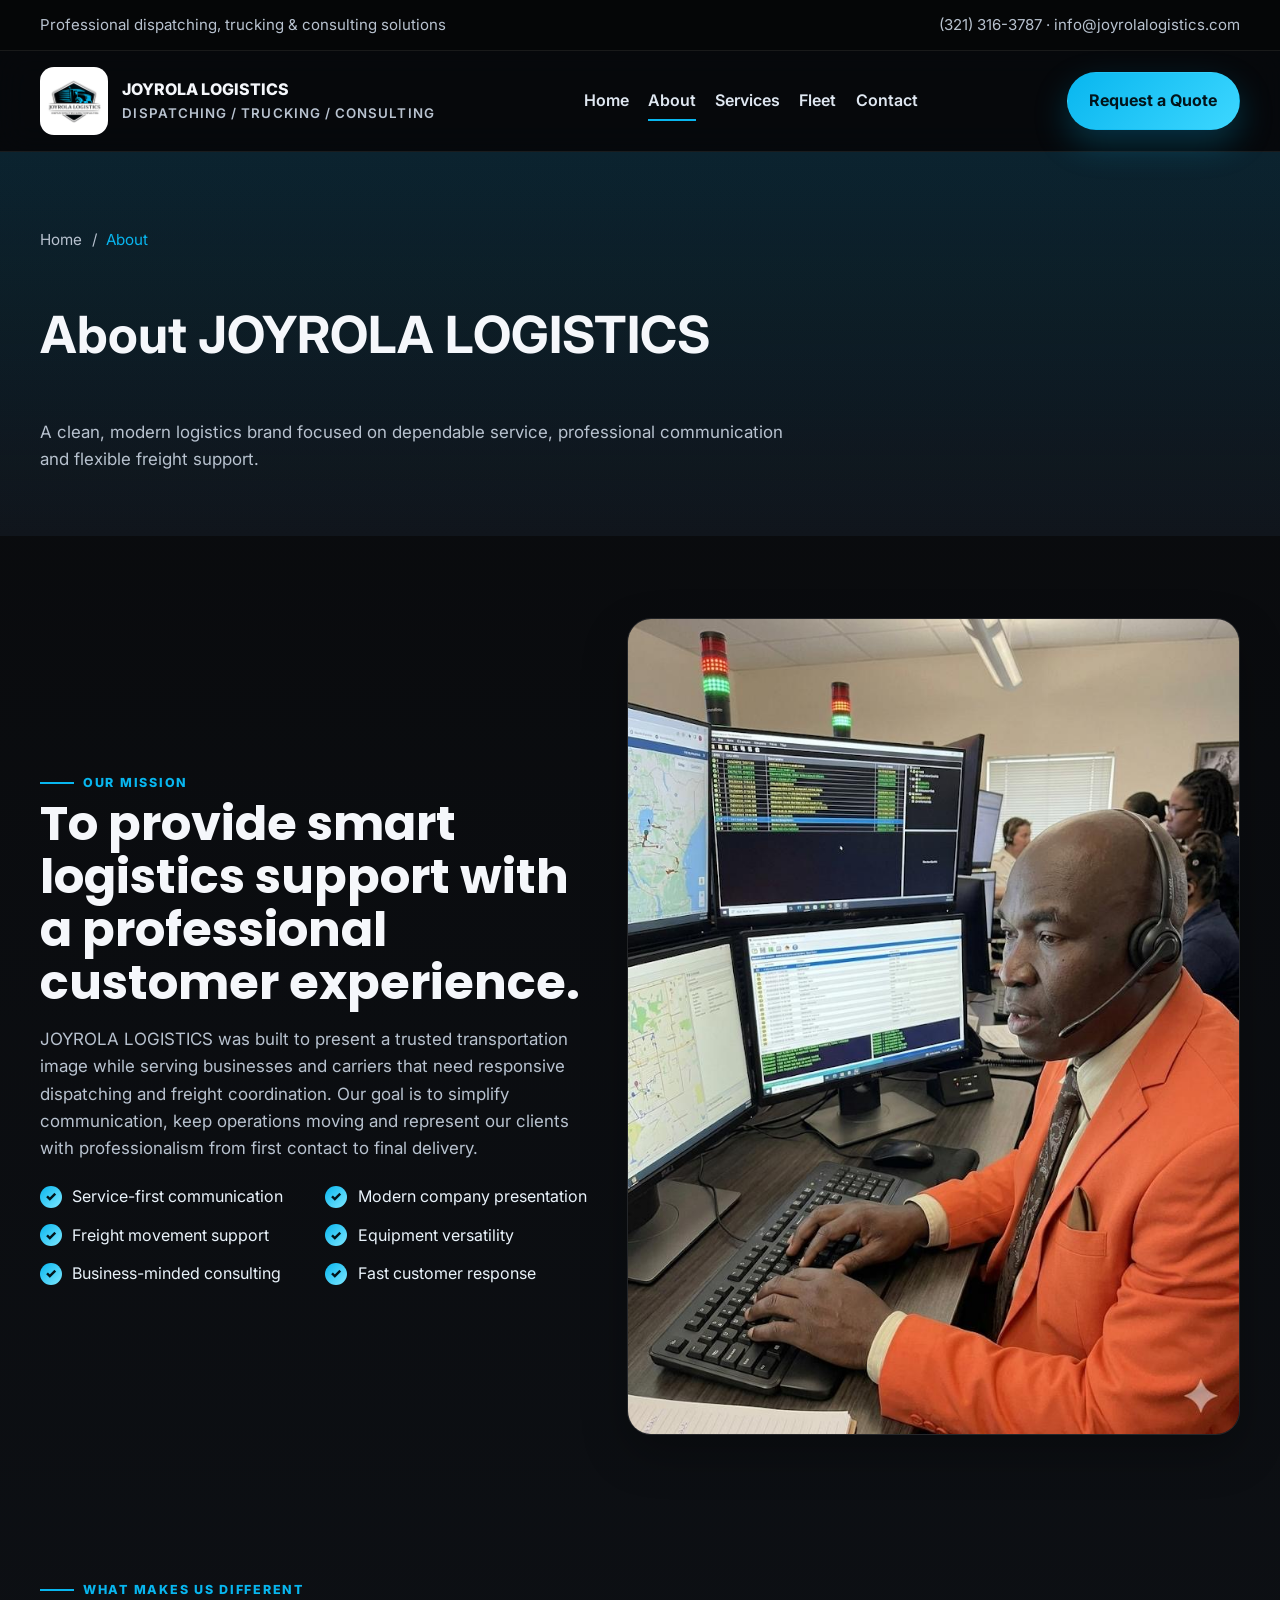
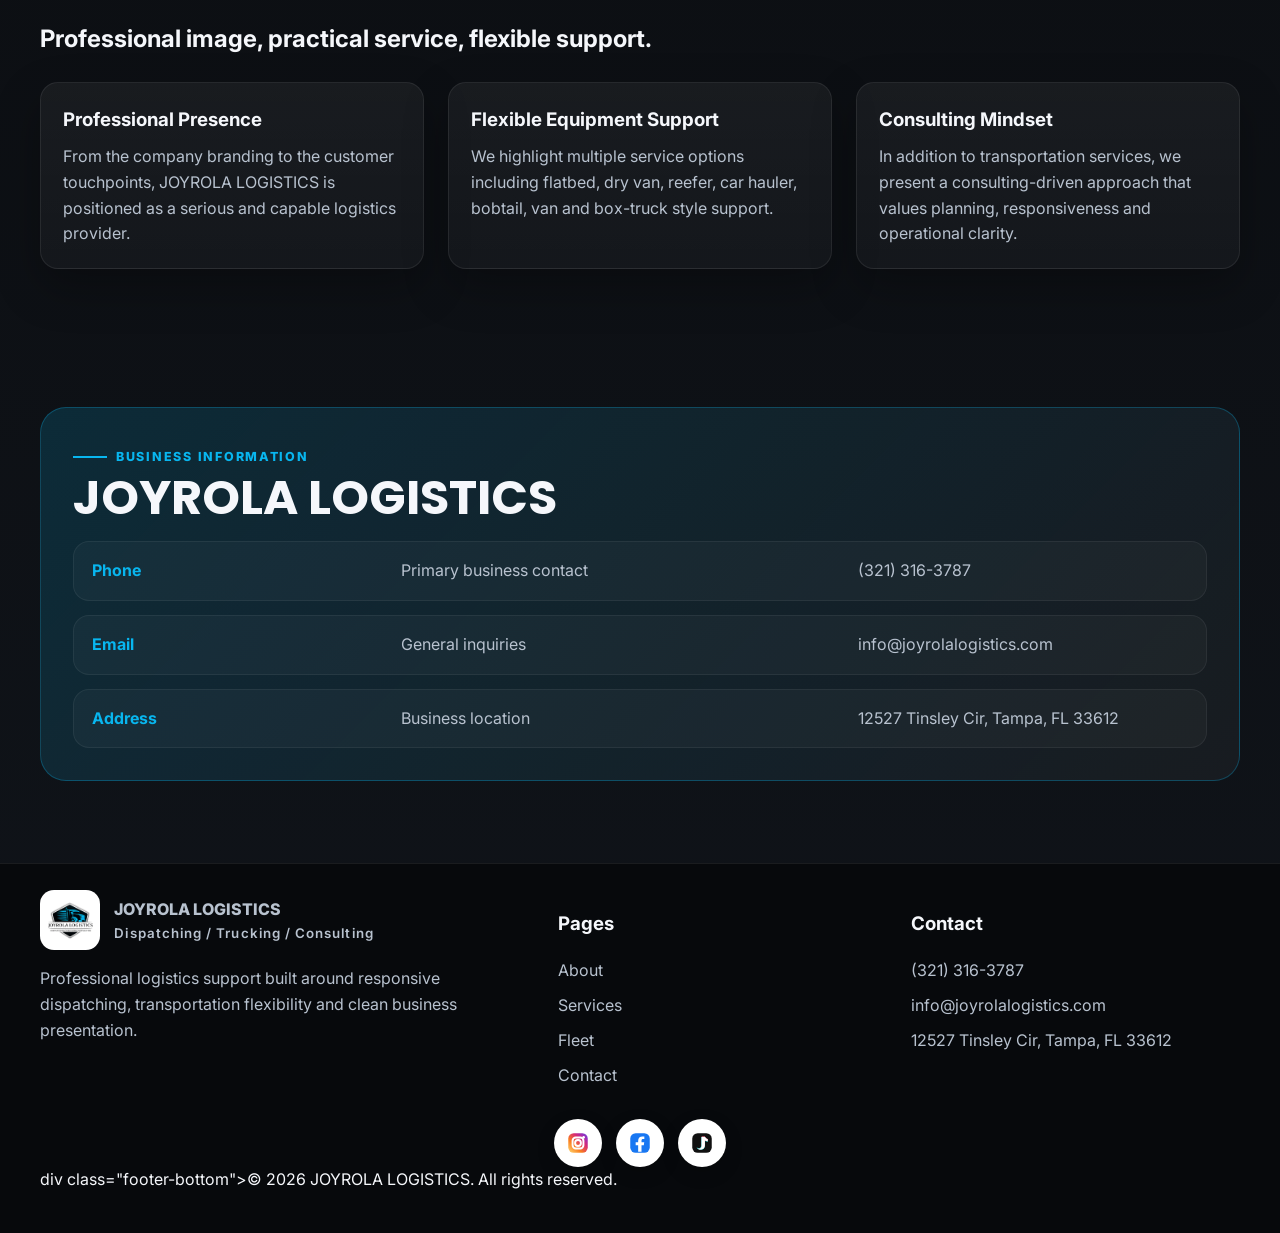
==== about.html @ 2c98696d "Update about.html" ====
<!DOCTYPE html>
<html lang="en">
<head>
  <meta charset="UTF-8" />
  <meta name="viewport" content="width=device-width, initial-scale=1.0" />
  <title>About | JOYROLA LOGISTICS</title>
  <meta name="description" content="Learn more about JOYROLA LOGISTICS and our professional dispatching, trucking and consulting approach." />
  <link rel="preconnect" href="https://fonts.googleapis.com">
  <link rel="preconnect" href="https://fonts.gstatic.com" crossorigin>
  <link href="https://fonts.googleapis.com/css2?family=Inter:wght@400;500;600;700;800&family=Poppins:wght@600;700;800&display=swap" rel="stylesheet">
  <link rel="stylesheet" href="assets/css/styles.css" />
</head>
<body>
  <div class="topbar"><div class="container topbar-inner"><div>Professional dispatching, trucking & consulting solutions</div><div><a href="tel:3213163787">(321) 316-3787</a> · <a href="mailto:info@joyrolalogistics.com">info@joyrolalogistics.com</a></div></div></div>
  <header class="header"><div class="container navbar"><a class="brand" href="index.html"><img src="assets/images/logo.jpg" alt="JOYROLA LOGISTICS logo" /><div class="brand-text">JOYROLA LOGISTICS<small>DISPATCHING / TRUCKING / CONSULTING</small></div></a><nav class="nav-links"><a href="index.html">Home</a><a href="about.html" class="active">About</a><a href="services.html">Services</a><a href="fleet.html">Fleet</a><a href="contact.html">Contact</a></nav><a class="btn btn-primary nav-cta" href="contact.html">Request a Quote</a></div></header>

  <main>
    <section class="page-hero">
      <div class="container">
        <div class="breadcrumbs"><span>Home</span><span>/</span><span>About</span></div>
        <h1>About JOYROLA LOGISTICS</h1>
        <p class="lead">A clean, modern logistics brand focused on dependable service, professional communication and flexible freight support.</p>
      </div>
    </section>

    <section class="section">
      <div class="container split">
        <div>
          <span class="eyebrow">Our Mission</span>
          <h2>To provide smart logistics support with a professional customer experience.</h2>
          <p class="lead">JOYROLA LOGISTICS was built to present a trusted transportation image while serving businesses and carriers that need responsive dispatching and freight coordination. Our goal is to simplify communication, keep operations moving and represent our clients with professionalism from first contact to final delivery.</p>
          <div class="checklist">
            <div class="check">Service-first communication</div>
            <div class="check">Modern company presentation</div>
            <div class="check">Freight movement support</div>
            <div class="check">Equipment versatility</div>
            <div class="check">Business-minded consulting</div>
            <div class="check">Fast customer response</div>
          </div>
        </div>
        <div class="media-stack">
          <img class="main" src="assets/images/office-team.JPG" alt="JOYROLA LOGISTICS office operations" />
         
        </div>
      </div>
    </section>

    <section class="section-tight">
      <div class="container">
        <span class="eyebrow">What Makes Us Different</span>
        <h2>Professional image, practical service, flexible support.</h2>
        <div class="grid-3" style="margin-top:1.5rem;">
          <article class="card"><div class="card-body"><h3>Professional Presence</h3><p>From the company branding to the customer touchpoints, JOYROLA LOGISTICS is positioned as a serious and capable logistics provider.</p></div></article>
          <article class="card"><div class="card-body"><h3>Flexible Equipment Support</h3><p>We highlight multiple service options including flatbed, dry van, reefer, car hauler, bobtail, van and box-truck style support.</p></div></article>
          <article class="card"><div class="card-body"><h3>Consulting Mindset</h3><p>In addition to transportation services, we present a consulting-driven approach that values planning, responsiveness and operational clarity.</p></div></article>
        </div>
      </div>
    </section>

    <section class="section">
      <div class="container">
        <div class="cta-box">
          <span class="eyebrow">Business Information</span>
          <h2>JOYROLA LOGISTICS</h2>
          <div class="table-like">
            <div class="table-row"><strong>Phone</strong><span>Primary business contact</span><span><a href="tel:3213163787">(321) 316-3787</a></span></div>
            <div class="table-row"><strong>Email</strong><span>General inquiries</span><span><a href="mailto:info@joyrolalogistics.com">info@joyrolalogistics.com</a></span></div>
            <div class="table-row"><strong>Address</strong><span>Business location</span><span>12527 Tinsley Cir, Tampa, FL 33612</span></div>
          </div>
        </div>

      </div>
    </section>
  </main>
  
  <footer class="footer"><div class="container"><div class="footer-grid"><div><a class="brand" href="index.html"><img src="assets/images/logo.jpg" alt="JOYROLA LOGISTICS logo" /><div class="brand-text">JOYROLA LOGISTICS<small>Dispatching / Trucking / Consulting</small></div></a><p>Professional logistics support built around responsive dispatching, transportation flexibility and clean business presentation.</p></div><div><h3>Pages</h3><ul><li><a href="about.html">About</a></li><li><a href="services.html">Services</a></li><li><a href="fleet.html">Fleet</a></li><li><a href="contact.html">Contact</a></li></ul></div><div><h3>Contact</h3><ul><li><a href="tel:3213163787">(321) 316-3787</a></li><li><a href="mailto:info@joyrolalogistics.com">info@joyrolalogistics.com</a></li><li>12527 Tinsley Cir, Tampa, FL 33612</li></ul></div></div> <div class="footer-social-center">
    <a href="https://www.instagram.com/joyrolalogistics" target="_blank" rel="noopener noreferrer" class="social-icon instagram" aria-label="Instagram">
      <svg viewBox="0 0 24 24" aria-hidden="true">
        <defs>
          <linearGradient id="igGradient" x1="0%" y1="100%" x2="100%" y2="0%">
            <stop offset="0%" stop-color="#feda75"></stop>
            <stop offset="35%" stop-color="#fa7e1e"></stop>
            <stop offset="65%" stop-color="#d62976"></stop>
            <stop offset="85%" stop-color="#962fbf"></stop>
            <stop offset="100%" stop-color="#4f5bd5"></stop>
          </linearGradient>
        </defs>
        <rect x="3" y="3" width="18" height="18" rx="5" fill="url(#igGradient)"></rect>
        <rect x="7" y="7" width="10" height="10" rx="3" fill="none" stroke="#ffffff" stroke-width="1.8"></rect>
        <circle cx="12" cy="12" r="2.7" fill="none" stroke="#ffffff" stroke-width="1.8"></circle>
        <circle cx="17.2" cy="6.8" r="1.2" fill="#ffffff"></circle>
      </svg>
    </a>

    <a href="https://www.facebook.com/joyrolalogistics" target="_blank" rel="noopener noreferrer" class="social-icon facebook" aria-label="Facebook">
      <svg viewBox="0 0 24 24" aria-hidden="true">
        <rect x="3" y="3" width="18" height="18" rx="5" fill="#1877F2"></rect>
        <path d="M13.4 20v-6h2.1l.4-2.6h-2.5V9.8c0-.8.3-1.4 1.5-1.4H16V6.1c-.3 0-.9-.1-1.8-.1-2.4 0-3.9 1.4-3.9 4v1.4H8v2.6h2.3V20h3.1z" fill="#ffffff"></path>
      </svg>
    </a>

    <a href="https://www.tiktok.com/@joyrolalogistics" target="_blank" rel="noopener noreferrer" class="social-icon tiktok" aria-label="TikTok">
      <svg viewBox="0 0 24 24" aria-hidden="true">
        <rect x="3" y="3" width="18" height="18" rx="5" fill="#111111"></rect>
        <path d="M14.8 6.5c.5 1.1 1.4 1.9 2.6 2.2v2.2c-.9 0-1.8-.2-2.6-.7v4.2c0 2.4-1.7 4.1-4.1 4.1-1.8 0-3.2-1.1-3.8-2.7.4.6 1.1 1 2 1 1.4 0 2.4-1.1 2.4-2.5V6.5h3.5z" fill="#25F4EE"></path>
        <path d="M14.6 6c.5 1.1 1.4 1.9 2.6 2.2v2.2c-.9 0-1.8-.2-2.6-.7v4.2c0 2.4-1.7 4.1-4.1 4.1-1 0-1.9-.3-2.6-.9.6.2 1.2.3 1.5.3 1.4 0 2.4-1.1 2.4-2.5V6h2.8z" fill="#FE2C55"></path>
        <path d="M14.7 6.2c.5 1.1 1.4 1.9 2.6 2.2v2c-.9 0-1.8-.2-2.6-.7v4.3c0 2.3-1.8 4.1-4.1 4.1-1.2 0-2.2-.5-3-1.3.5.3 1 .4 1.6.4 1.4 0 2.4-1.1 2.4-2.5V6.2h3.1z" fill="#ffffff"></path>
      </svg>
    </a>
  </div>
div class="footer-bottom">© <span data-year></span> JOYROLA LOGISTICS. All rights reserved.</div></div></footer>
  <script src="assets/js/main.js"></script>
</body>
</html>
---- assets/css/styles.css ----
:root {
  --primary: #08b6ef;
  --primary-dark: #0589b4;
  --secondary: #0b0b0d;
  --surface: #111317;
  --surface-2: #171a1f;
  --text: #f5f7fb;
  --muted: #b8c2cf;
  --border: rgba(255,255,255,.12);
  --white: #ffffff;
  --shadow: 0 18px 45px rgba(0,0,0,.28);
  --radius: 18px;
  --max: 1200px;
}

* { box-sizing: border-box; }
html { scroll-behavior: smooth; }
body {
  margin: 0;
  font-family: Inter, Arial, Helvetica, sans-serif;
  color: var(--text);
  background: linear-gradient(180deg, #08090b 0%, #10141a 100%);
  line-height: 1.6;
}
img { max-width: 100%; display: block; }
a { color: inherit; text-decoration: none; }
.container { width: min(var(--max), calc(100% - 2rem)); margin: 0 auto; }
.section { padding: 82px 0; }
.section-tight { padding: 56px 0; }
.eyebrow {
  display: inline-flex;
  align-items: center;
  gap: .55rem;
  color: var(--primary);
  text-transform: uppercase;
  letter-spacing: .14em;
  font-weight: 800;
  font-size: .78rem;
}
.eyebrow::before {
  content: "";
  width: 34px;
  height: 2px;
  background: var(--primary);
}
.section h1, .section h2, .section h3, .hero h1 {
  font-family: "Poppins", Inter, Arial, sans-serif;
  line-height: 1.1;
  margin: .3rem 0 1rem;
}
.section h2 { font-size: clamp(2rem, 4vw, 3rem); }
.lead { color: var(--muted); font-size: 1.06rem; max-width: 760px; }
.btns { display: flex; flex-wrap: wrap; gap: 1rem; margin-top: 1.5rem; }
.btn {
  display: inline-flex;
  align-items: center;
  justify-content: center;
  gap: .55rem;
  padding: .95rem 1.35rem;
  border-radius: 999px;
  font-weight: 700;
  transition: .25s ease;
  border: 1px solid transparent;
}
.btn-primary {
  background: linear-gradient(135deg, var(--primary) 0%, #3dd7ff 100%);
  color: #02141b;
  box-shadow: 0 14px 34px rgba(8,182,239,.25);
}
.btn-primary:hover { transform: translateY(-2px); }
.btn-secondary {
  border-color: var(--border);
  background: rgba(255,255,255,.03);
}
.btn-secondary:hover { border-color: rgba(8,182,239,.45); }

.topbar {
  background: #050607;
  border-bottom: 1px solid rgba(255,255,255,.08);
  color: var(--muted);
}
.topbar-inner {
  display: flex;
  justify-content: space-between;
  gap: 1rem;
  padding: .8rem 0;
  flex-wrap: wrap;
  font-size: .94rem;
}
.topbar a:hover { color: var(--primary); }

.header {
  position: sticky;
  top: 0;
  z-index: 50;
  backdrop-filter: blur(16px);
  background: rgba(6,9,12,.75);
  border-bottom: 1px solid rgba(255,255,255,.08);
}
.navbar {
  display: flex;
  align-items: center;
  justify-content: space-between;
  gap: 1rem;
  padding: 1rem 0;
}
.brand {
  display: flex;
  align-items: center;
  gap: .9rem;
  font-weight: 800;
}
.brand img {
  width: 68px;
  height: 68px;
  object-fit: contain;
  border-radius: 14px;
  background: #fff;
  padding: 4px;
}
.brand-text small { display: block; color: var(--muted); font-weight: 600; letter-spacing: .08em; }
.nav-links {
  display: flex;
  gap: 1.2rem;
  align-items: center;
  flex-wrap: wrap;
}
.nav-links a {
  color: #dfe7f1;
  font-weight: 600;
  position: relative;
}
.nav-links a::after {
  content: "";
  position: absolute;
  left: 0;
  bottom: -8px;
  width: 0;
  height: 2px;
  background: var(--primary);
  transition: .25s ease;
}
.nav-links a:hover::after,
.nav-links a.active::after { width: 100%; }
.nav-cta { display: inline-flex; }

.hero {
  padding: 88px 0 72px;
  position: relative;
  overflow: hidden;
}
.hero::before {
  content: "";
  position: absolute;
  inset: 0;
  background:
    radial-gradient(circle at top right, rgba(8,182,239,.18), transparent 28%),
    radial-gradient(circle at bottom left, rgba(8,182,239,.12), transparent 24%);
  pointer-events: none;
}
.hero-grid {
  display: grid;
  grid-template-columns: 1.08fr .92fr;
  gap: 2rem;
  align-items: center;
}
.hero h1 { font-size: clamp(2.5rem, 5vw, 4.8rem); max-width: 10ch; }
.hero p { color: var(--muted); max-width: 650px; }
.hero-badges {
  display: grid;
  grid-template-columns: repeat(3, minmax(0, 1fr));
  gap: 1rem;
  margin-top: 1.8rem;
}
.stat {
  background: rgba(255,255,255,.04);
  border: 1px solid rgba(255,255,255,.08);
  border-radius: 18px;
  padding: 1rem;
}
.stat strong { display: block; font-size: 1.5rem; color: var(--primary); }
.stat span { color: var(--muted); font-size: .94rem; }
.hero-card {
  background: linear-gradient(180deg, rgba(255,255,255,.06) 0%, rgba(255,255,255,.02) 100%);
  border: 1px solid rgba(255,255,255,.12);
  border-radius: 24px;
  padding: 1rem;
  box-shadow: var(--shadow);
}
.hero-card img {
  border-radius: 20px;
  width: 100%;
  min-height: 520px;
  object-fit: cover;
}
.hero-overlay {
  margin-top: 1rem;
  display: grid;
  grid-template-columns: repeat(2, 1fr);
  gap: .8rem;
}
.pill {
  padding: .8rem 1rem;
  border: 1px solid rgba(255,255,255,.08);
  border-radius: 16px;
  background: rgba(0,0,0,.25);
  color: #ebf3fb;
  font-weight: 600;
}

.grid-2, .grid-3, .grid-4 {
  display: grid;
  gap: 1.5rem;
}
.grid-2 { grid-template-columns: repeat(2, minmax(0, 1fr)); }
.grid-3 { grid-template-columns: repeat(3, minmax(0, 1fr)); }
.grid-4 { grid-template-columns: repeat(4, minmax(0, 1fr)); }

.card {
  background: linear-gradient(180deg, rgba(255,255,255,.05), rgba(255,255,255,.03));
  border: 1px solid rgba(255,255,255,.08);
  border-radius: var(--radius);
  overflow: hidden;
  box-shadow: var(--shadow);
}
.card-body { padding: 1.35rem; }
.card h3 { margin: 0 0 .6rem; }
.card p { margin: 0; color: var(--muted); }

.service-card {
  position: relative;
  min-height: 100%;
}
.service-card .icon {
  width: 56px;
  height: 56px;
  border-radius: 16px;
  display: grid;
  place-items: center;
  background: rgba(8,182,239,.14);
  color: var(--primary);
  margin-bottom: 1rem;
  font-size: 1.4rem;
  font-weight: 800;
}
.service-card ul {
  padding-left: 1rem;
  margin: .8rem 0 0;
  color: var(--muted);
}
.service-card li { margin: .35rem 0; }

.image-card img {
  height: 260px;
  width: 100%;
  object-fit: cover;
}

.split {
  display: grid;
  grid-template-columns: .95fr 1.05fr;
  gap: 2rem;
  align-items: center;
}
.split-reverse {
  grid-template-columns: 1.05fr .95fr;
}
.media-stack {
  position: relative;
}
.media-stack .main {
  border-radius: 24px;
  border: 1px solid rgba(255,255,255,.1);
  box-shadow: var(--shadow);
}
.media-stack .floating {
  position: absolute;
  right: -18px;
  bottom: -18px;
  width: min(300px, 52%);
  border-radius: 18px;
  border: 6px solid #0b0f13;
  box-shadow: var(--shadow);
}
.checklist {
  display: grid;
  grid-template-columns: repeat(2, minmax(0,1fr));
  gap: .8rem 1rem;
  margin-top: 1.4rem;
}
.check {
  display: flex;
  align-items: start;
  gap: .65rem;
  color: #eaf3fb;
}
.check::before {
  content: "✓";
  color: #02141b;
  background: linear-gradient(135deg, var(--primary), #7de7ff);
  width: 22px;
  height: 22px;
  flex: 0 0 22px;
  display: grid;
  place-items: center;
  border-radius: 50%;
  font-weight: 900;
  font-size: .82rem;
  margin-top: .1rem;
}

.banner {
  position: relative;
  border-radius: 28px;
  overflow: hidden;
  min-height: 400px;
  display: grid;
  align-items: end;
}
.banner img {
  position: absolute;
  inset: 0;
  width: 100%;
  height: 100%;
  object-fit: cover;
}
.banner::after {
  content: "";
  position: absolute;
  inset: 0;
  background: linear-gradient(180deg, rgba(3,8,14,.15), rgba(3,8,14,.82));
}
.banner-content {
  position: relative;
  z-index: 1;
  padding: 2rem;
}

.contact-wrap {
  display: grid;
  grid-template-columns: .95fr 1.05fr;
  gap: 1.5rem;
}
.contact-card {
  padding: 1.5rem;
}
.contact-list {
  display: grid;
  gap: 1rem;
  margin-top: 1rem;
}
.contact-item {
  display: flex;
  gap: .9rem;
  align-items: start;
  padding: 1rem;
  background: rgba(255,255,255,.03);
  border: 1px solid rgba(255,255,255,.06);
  border-radius: 16px;
}
.contact-item strong { display: block; }
.contact-item span, .contact-item a { color: var(--muted); }

.form-grid {
  display: grid;
  gap: 1rem;
  grid-template-columns: repeat(2, minmax(0,1fr));
}
.form-grid .full { grid-column: 1 / -1; }
input, textarea {
  width: 100%;
  padding: 1rem 1.05rem;
  border-radius: 14px;
  border: 1px solid rgba(255,255,255,.08);
  background: rgba(255,255,255,.03);
  color: var(--text);
  font: inherit;
}
textarea { min-height: 150px; resize: vertical; }
input::placeholder, textarea::placeholder { color: #90a0b3; }

.cta-box {
  background: linear-gradient(135deg, rgba(8,182,239,.16), rgba(255,255,255,.04));
  border: 1px solid rgba(8,182,239,.28);
  border-radius: 26px;
  padding: 2rem;
}

.footer {
  border-top: 1px solid rgba(255,255,255,.08);
  padding: 26px 0 40px;
  background: #07090c;
}
.footer-grid {
  display: grid;
  grid-template-columns: 1.2fr .8fr .8fr;
  gap: 1.5rem;
  align-items: start;
}
.footer p, .footer li, .footer a { color: var(--muted); }
.footer ul { list-style: none; padding: 0; margin: 0; display: grid; gap: .6rem; }
.footer .brand img { width: 60px; height: 60px; }
.footer-bottom {
  border-top: 1px solid rgba(255,255,255,.08);
  margin-top: 1.4rem;
  padding-top: 1.2rem;
  color: #95a4b7;
  font-size: .93rem;
}

.page-hero {
  padding: 76px 0 46px;
  background:
    linear-gradient(180deg, rgba(8,182,239,.12), rgba(8,182,239,0)),
    linear-gradient(180deg, #0b0f14, #10151c);
}
.page-hero h1 { font-size: clamp(2.1rem, 4vw, 3.8rem); }
.breadcrumbs {
  display: flex;
  gap: .6rem;
  flex-wrap: wrap;
  color: var(--muted);
  font-size: .95rem;
}
.breadcrumbs span:last-child { color: var(--primary); }

.table-like {
  display: grid;
  gap: .9rem;
}
.table-row {
  display: grid;
  grid-template-columns: .8fr 1.2fr .9fr;
  gap: 1rem;
  background: rgba(255,255,255,.03);
  border: 1px solid rgba(255,255,255,.06);
  padding: 1rem 1.1rem;
  border-radius: 16px;
}
.table-row strong { color: var(--primary); }
.table-row span { color: var(--muted); }

@media (max-width: 980px) {
  .hero-grid, .split, .split-reverse, .contact-wrap, .footer-grid { grid-template-columns: 1fr; }
  .grid-4 { grid-template-columns: repeat(2, minmax(0,1fr)); }
  .grid-3 { grid-template-columns: repeat(2, minmax(0,1fr)); }
  .hero-card img { min-height: 380px; }
  .media-stack .floating { position: static; width: 100%; margin-top: 1rem; border-width: 0; }
}

@media (max-width: 680px) {
  .nav-links { display: none; }
  .hero-badges, .grid-2, .grid-3, .grid-4, .checklist, .form-grid, .table-row { grid-template-columns: 1fr; }
  .navbar { padding: .85rem 0; }
  .brand img { width: 58px; height: 58px; }
  .hero { padding-top: 66px; }
  .section { padding: 64px 0; }
}
  .map-section {
  padding: 60px 0;
}

.map-section iframe {
  width: 100%;
  border-radius: 12px;
  box-shadow: 0 10px 30px rgba(0,0,0,0.15);
}

 .footer-social-center {
  display: flex;
  justify-content: center;
  align-items: center;
  gap: 14px;
  margin-top: 30px;
}

.social-icon {
  display: inline-flex;
  align-items: center;
  justify-content: center;
  width: 48px;
  height: 48px;
  text-decoration: none;
  border-radius: 50%;
  background: #ffffff;
  box-shadow: 0 6px 18px rgba(0, 0, 0, 0.18);
  transition: transform 0.3s ease, box-shadow 0.3s ease;
}

.social-icon:hover {
  transform: translateY(-3px);
  box-shadow: 0 10px 24px rgba(0, 0, 0, 0.24);
}

.social-icon svg {
  width: 26px;
  height: 26px;
  display: block;
}
 .footer-social-center {
  display: flex;
  justify-content: center;
  align-items: center;
  gap: 14px;
  margin-top: 30px;
}

.social-icon {
  display: inline-flex;
  align-items: center;
  justify-content: center;
  width: 48px;
  height: 48px;
  text-decoration: none;
  border-radius: 50%;
  background: #ffffff;
  box-shadow: 0 6px 18px rgba(0, 0, 0, 0.18);
  transition: transform 0.3s ease, box-shadow 0.3s ease;
}

.social-icon:hover {
  transform: translateY(-3px);
  box-shadow: 0 10px 24px rgba(0, 0, 0, 0.24);
}

.social-icon svg {
  width: 26px;
  height: 26px;
  display: block;
}
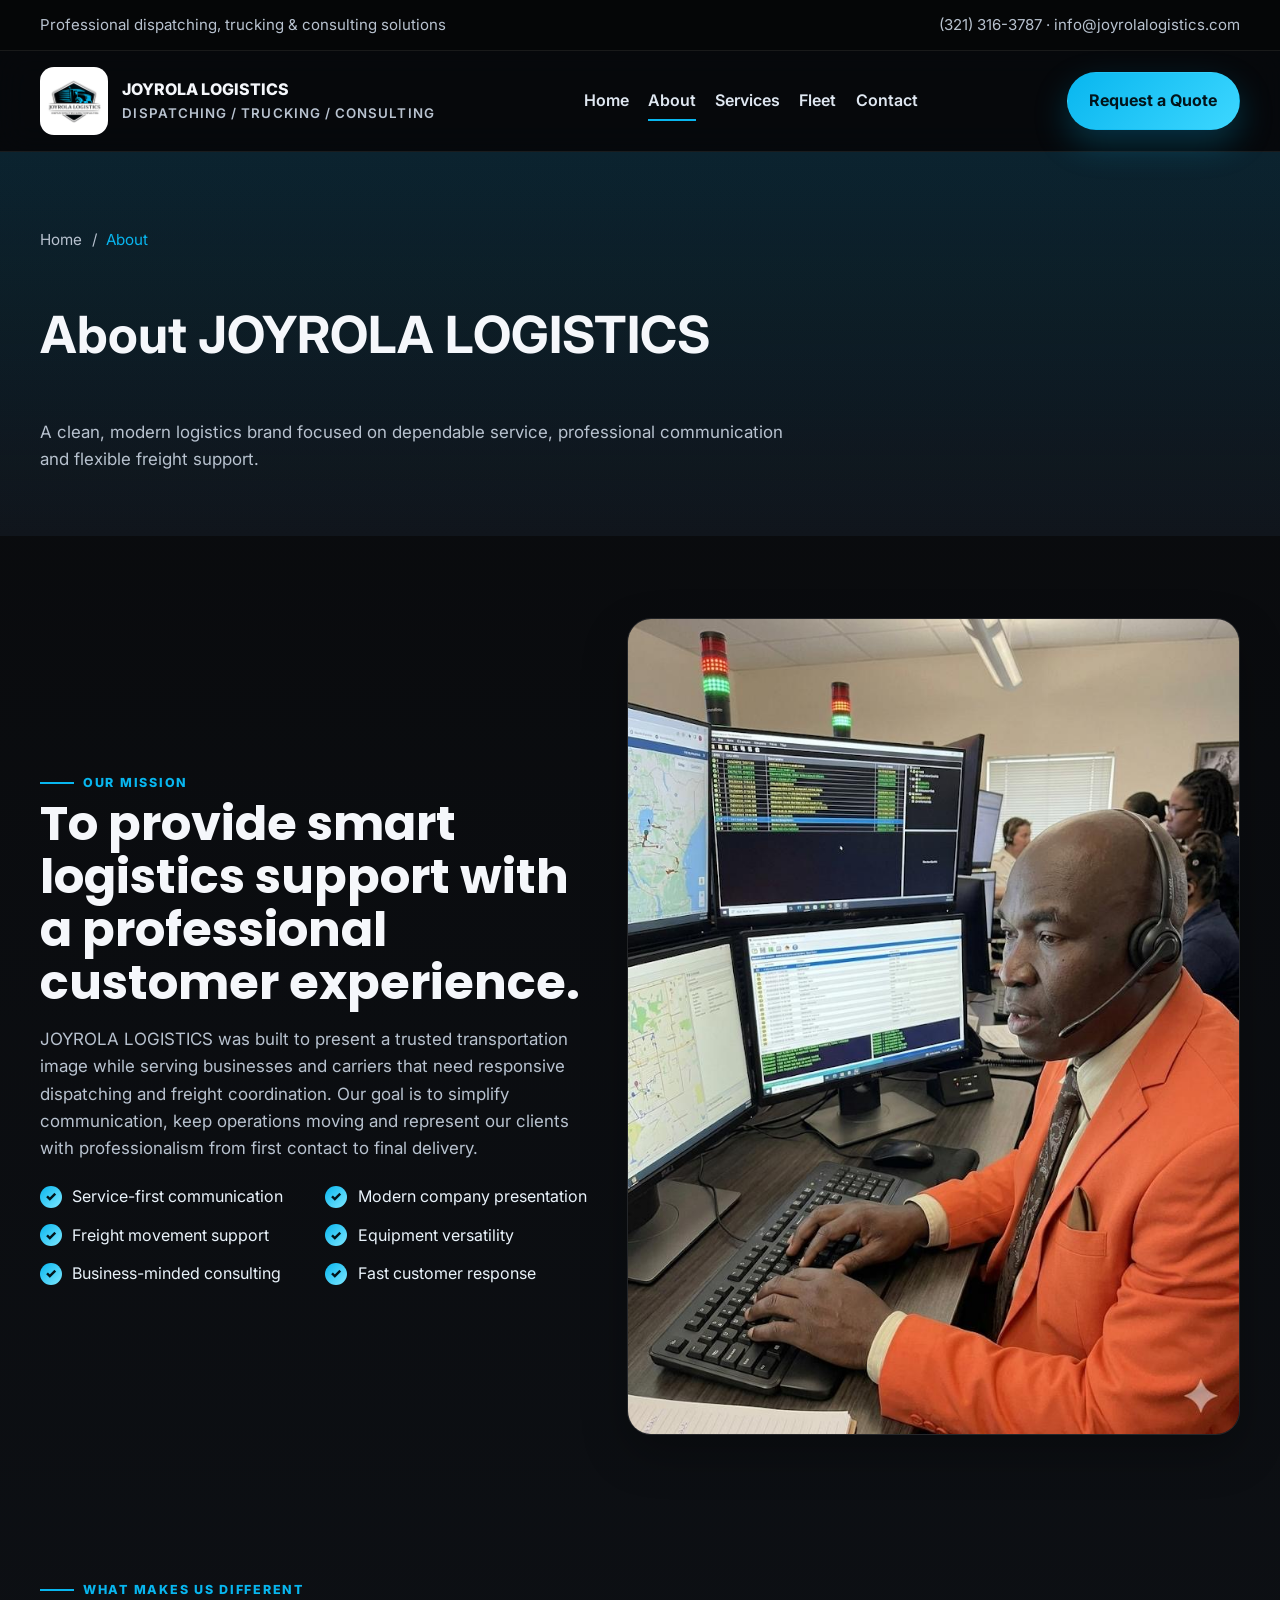
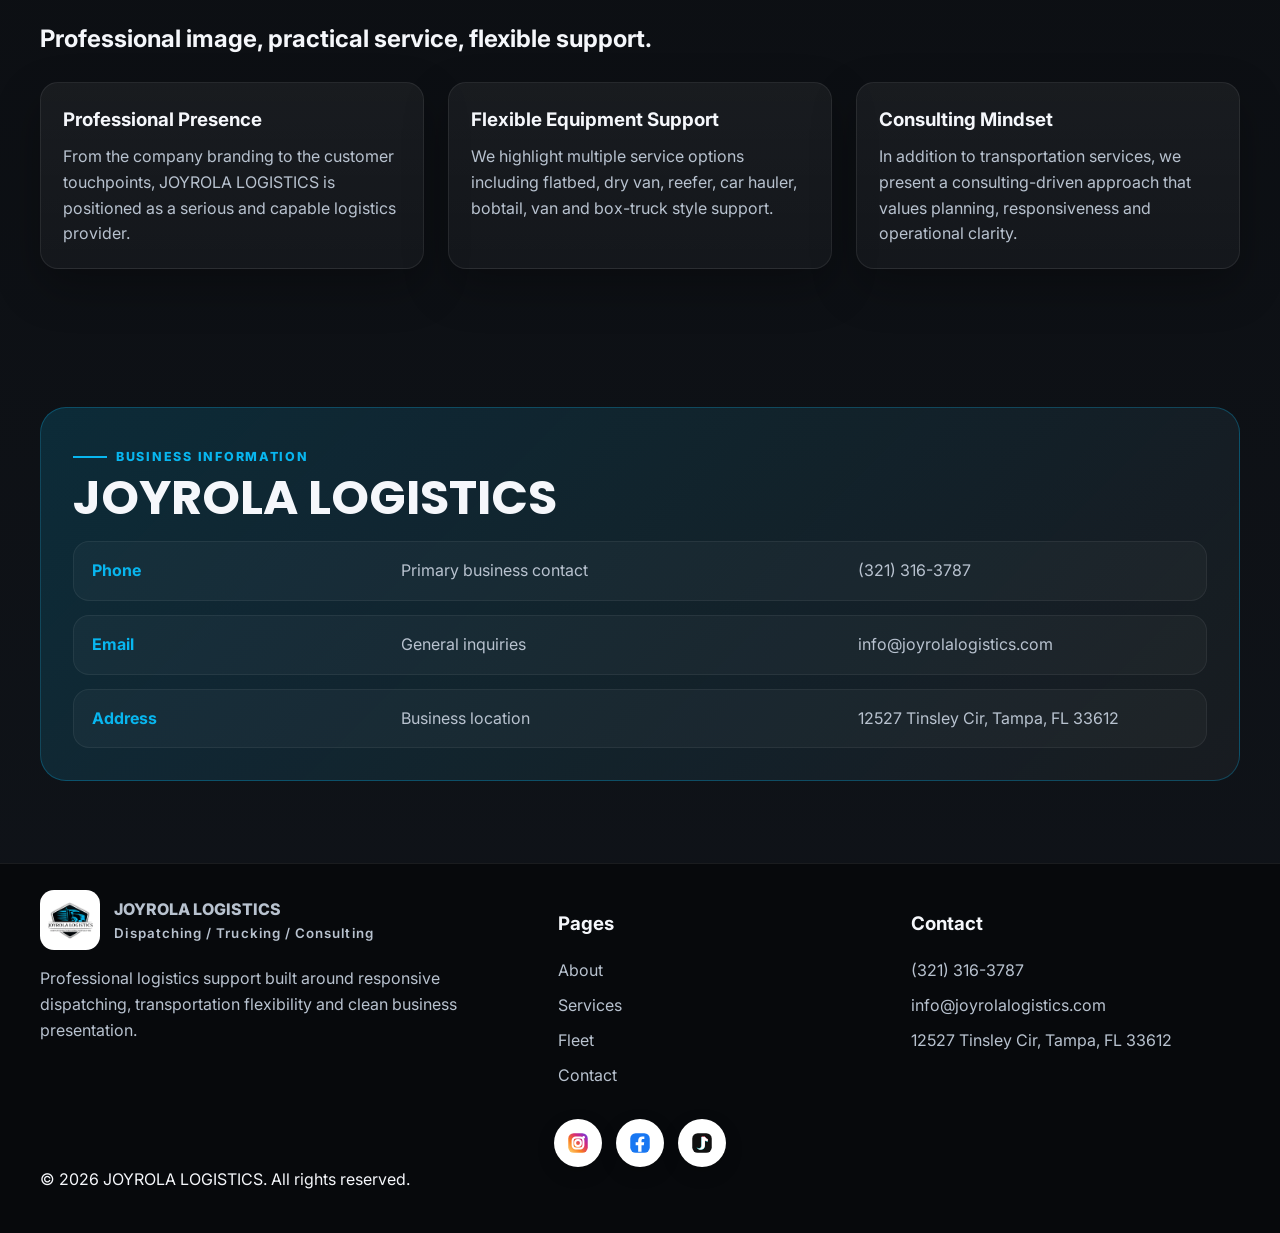
==== commit e28d2a52: "Update about.html" ====
--- a/about.html
+++ b/about.html
@@ -108,7 +108,7 @@
       </svg>
     </a>
   </div>
-div class="footer-bottom">© <span data-year></span> JOYROLA LOGISTICS. All rights reserved.</div></div></footer>
+© <span data-year></span> JOYROLA LOGISTICS. All rights reserved.</div></div></footer>
   <script src="assets/js/main.js"></script>
 </body>
 </html>
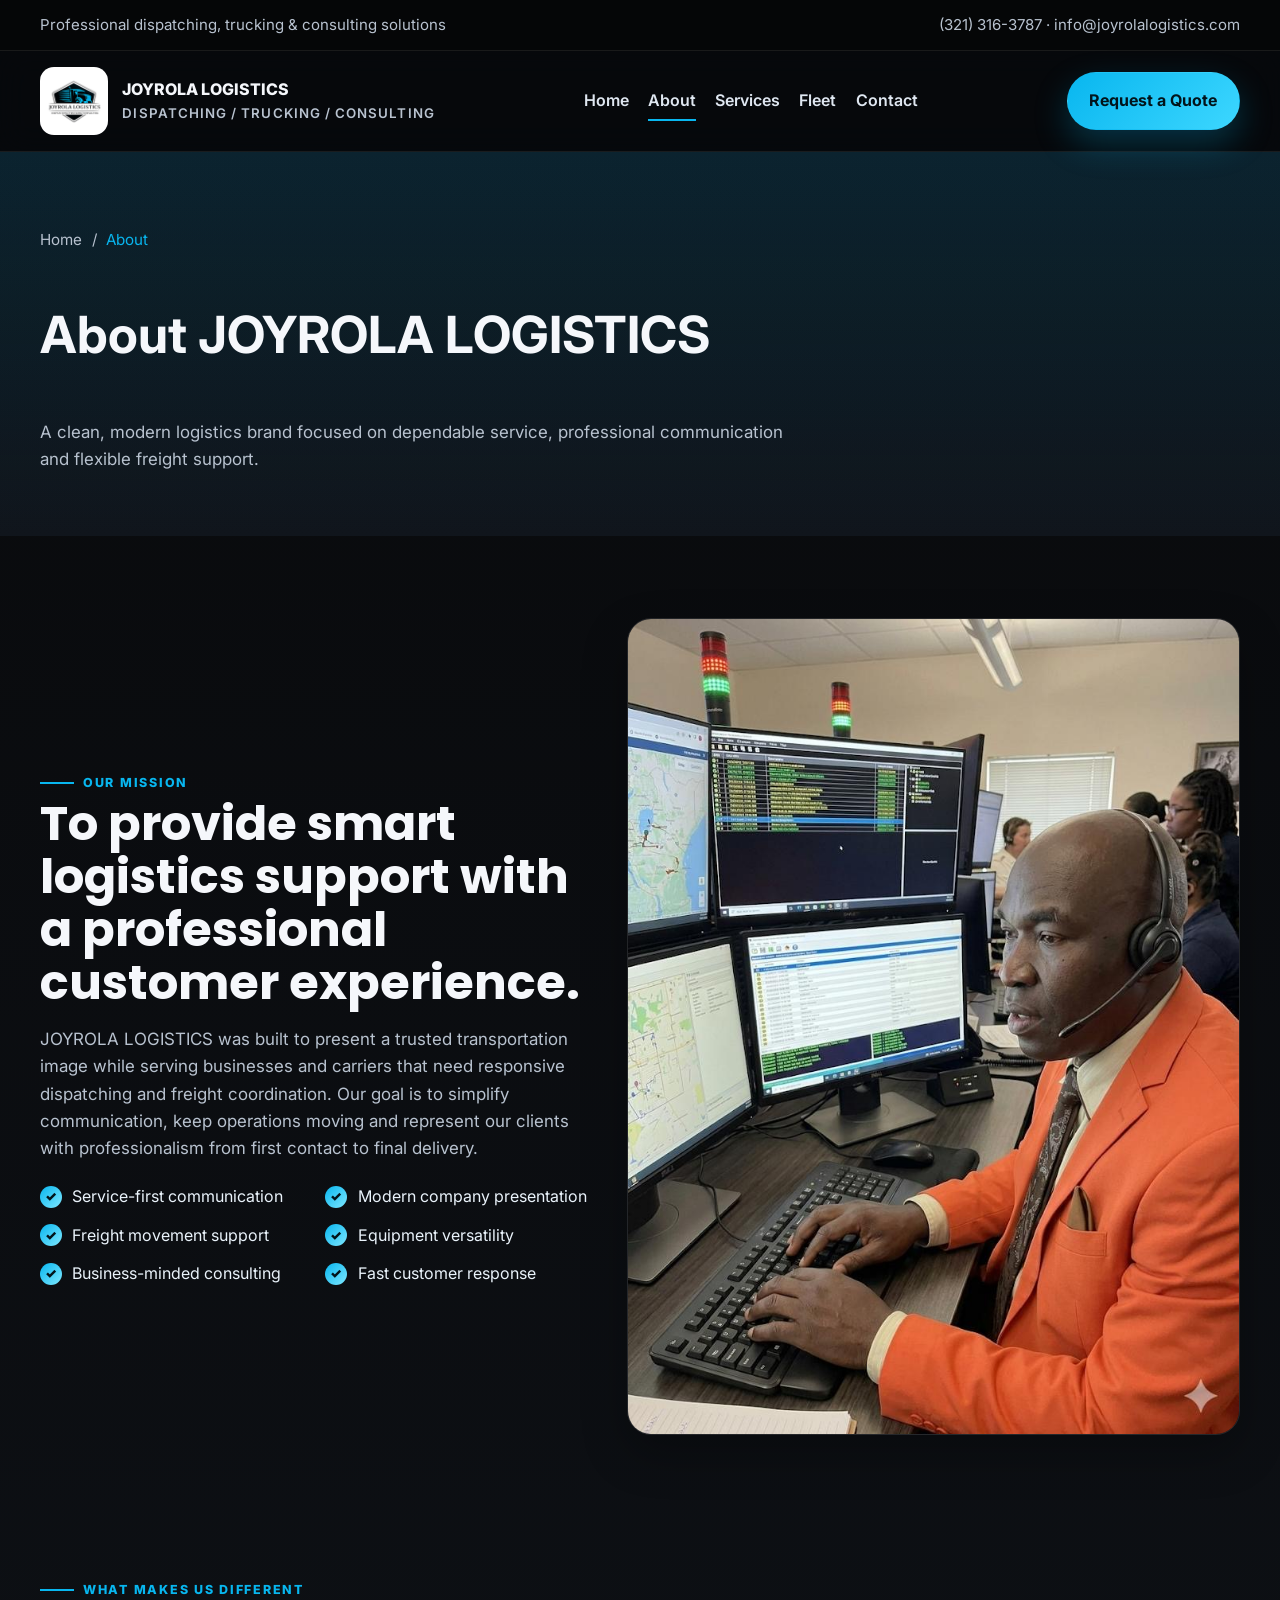
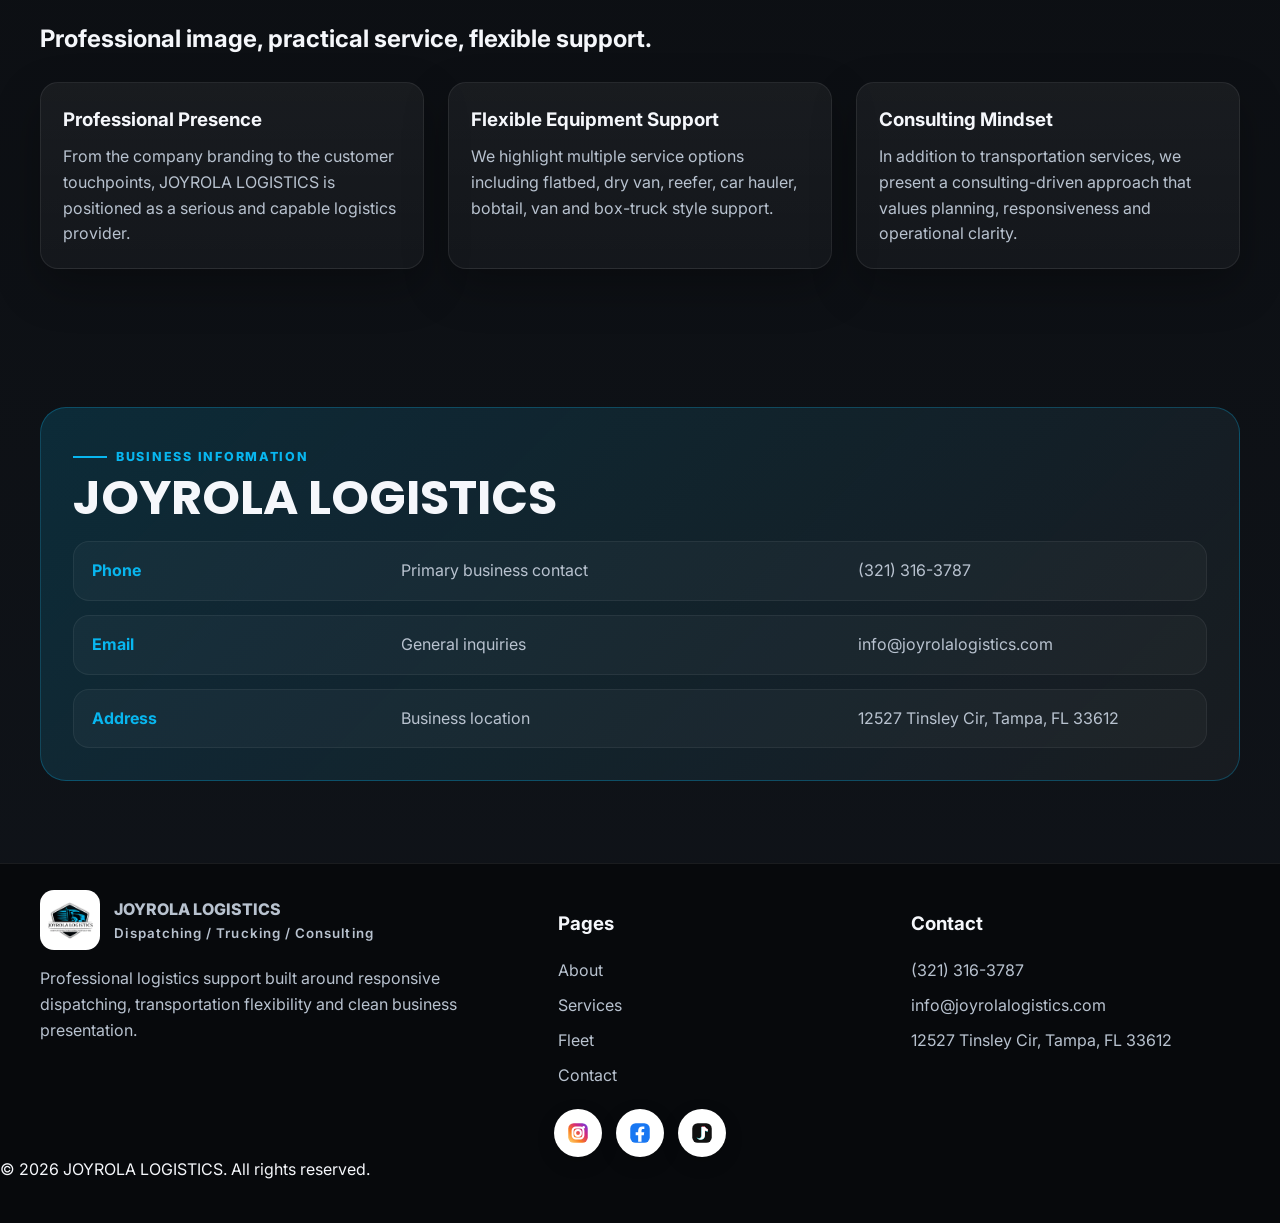
==== commit 44bab062: "Update about.html" ====
--- a/about.html
+++ b/about.html
@@ -108,7 +108,8 @@
       </svg>
     </a>
   </div>
-© <span data-year></span> JOYROLA LOGISTICS. All rights reserved.</div></div></footer>
+    
+  </div class="footer-bottom">© <span data-year></span> JOYROLA LOGISTICS. All rights reserved.</div></div></footer>
   <script src="assets/js/main.js"></script>
 </body>
 </html>
--- a/assets/css/styles.css
+++ b/assets/css/styles.css
@@ -502,7 +502,7 @@
   justify-content: center;
   align-items: center;
   gap: 14px;
-  margin-top: 30px;
+  margin-top: 20px;
 }
 
 .social-icon {
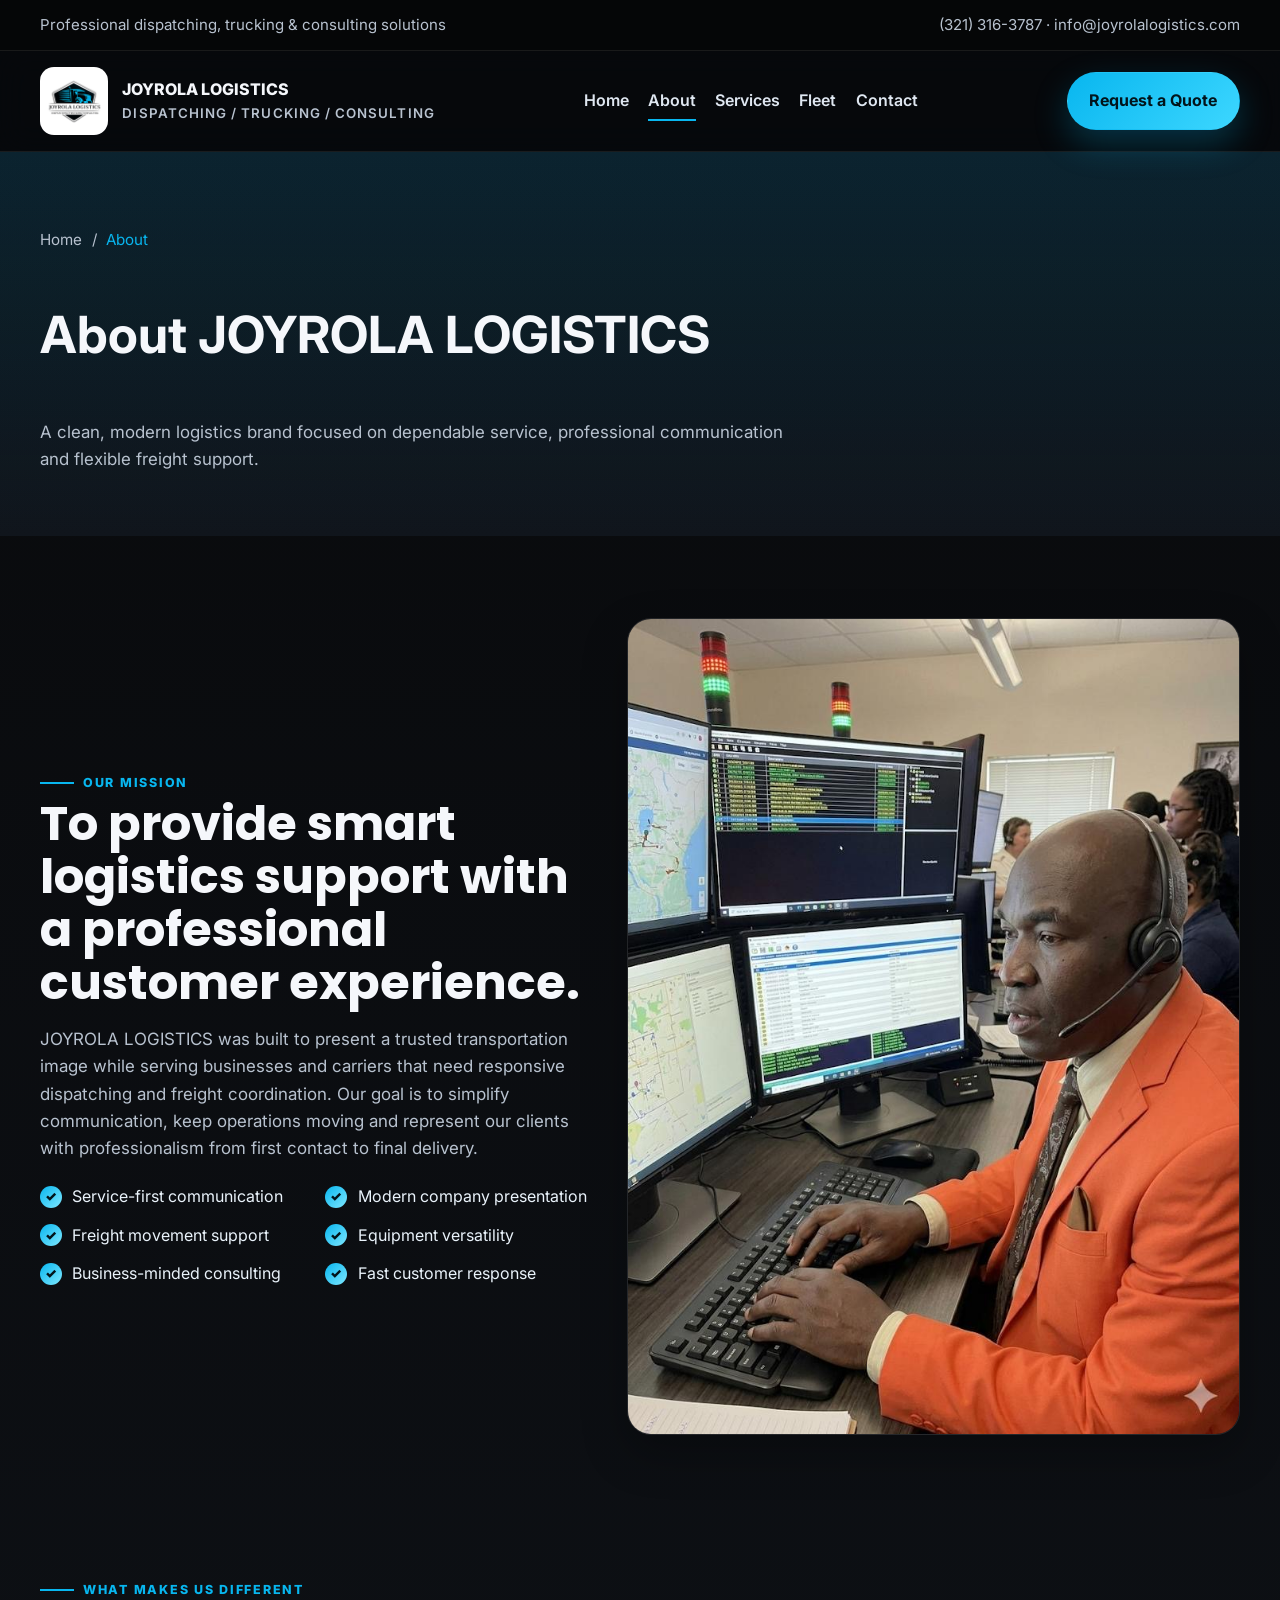
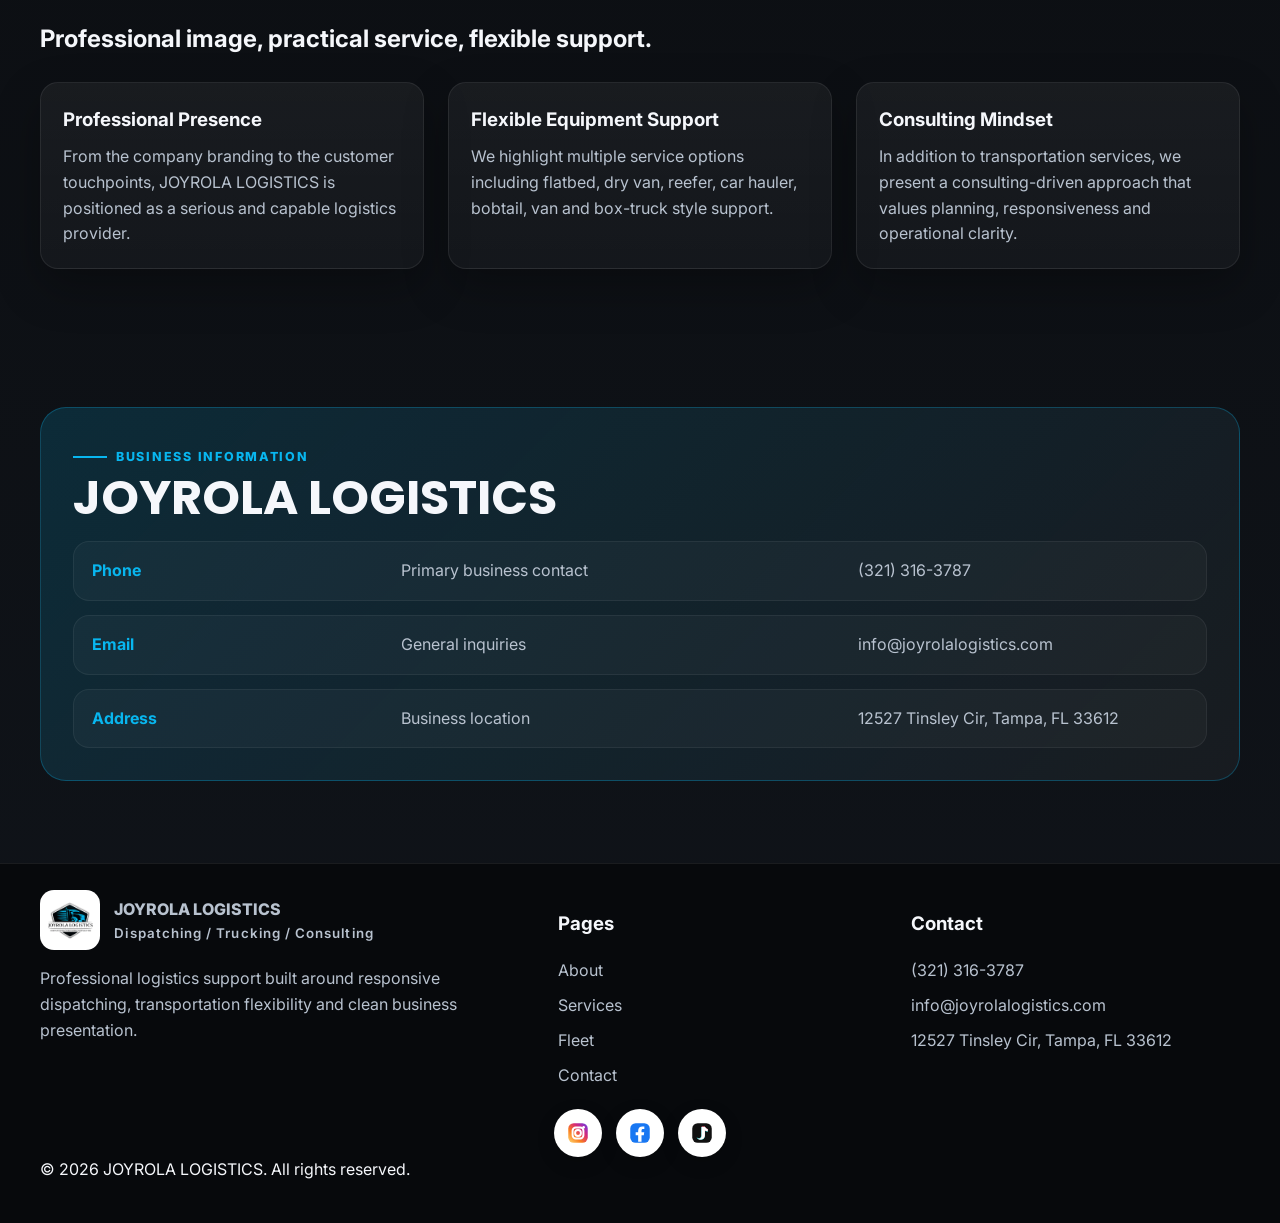
==== commit b79cff79: "Update about.html" ====
--- a/about.html
+++ b/about.html
@@ -109,7 +109,7 @@
     </a>
   </div>
     
-  </div class="footer-bottom">© <span data-year></span> JOYROLA LOGISTICS. All rights reserved.</div></div></footer>
+    © <span data-year></span> JOYROLA LOGISTICS. All rights reserved.</div></div></footer>
   <script src="assets/js/main.js"></script>
 </body>
 </html>
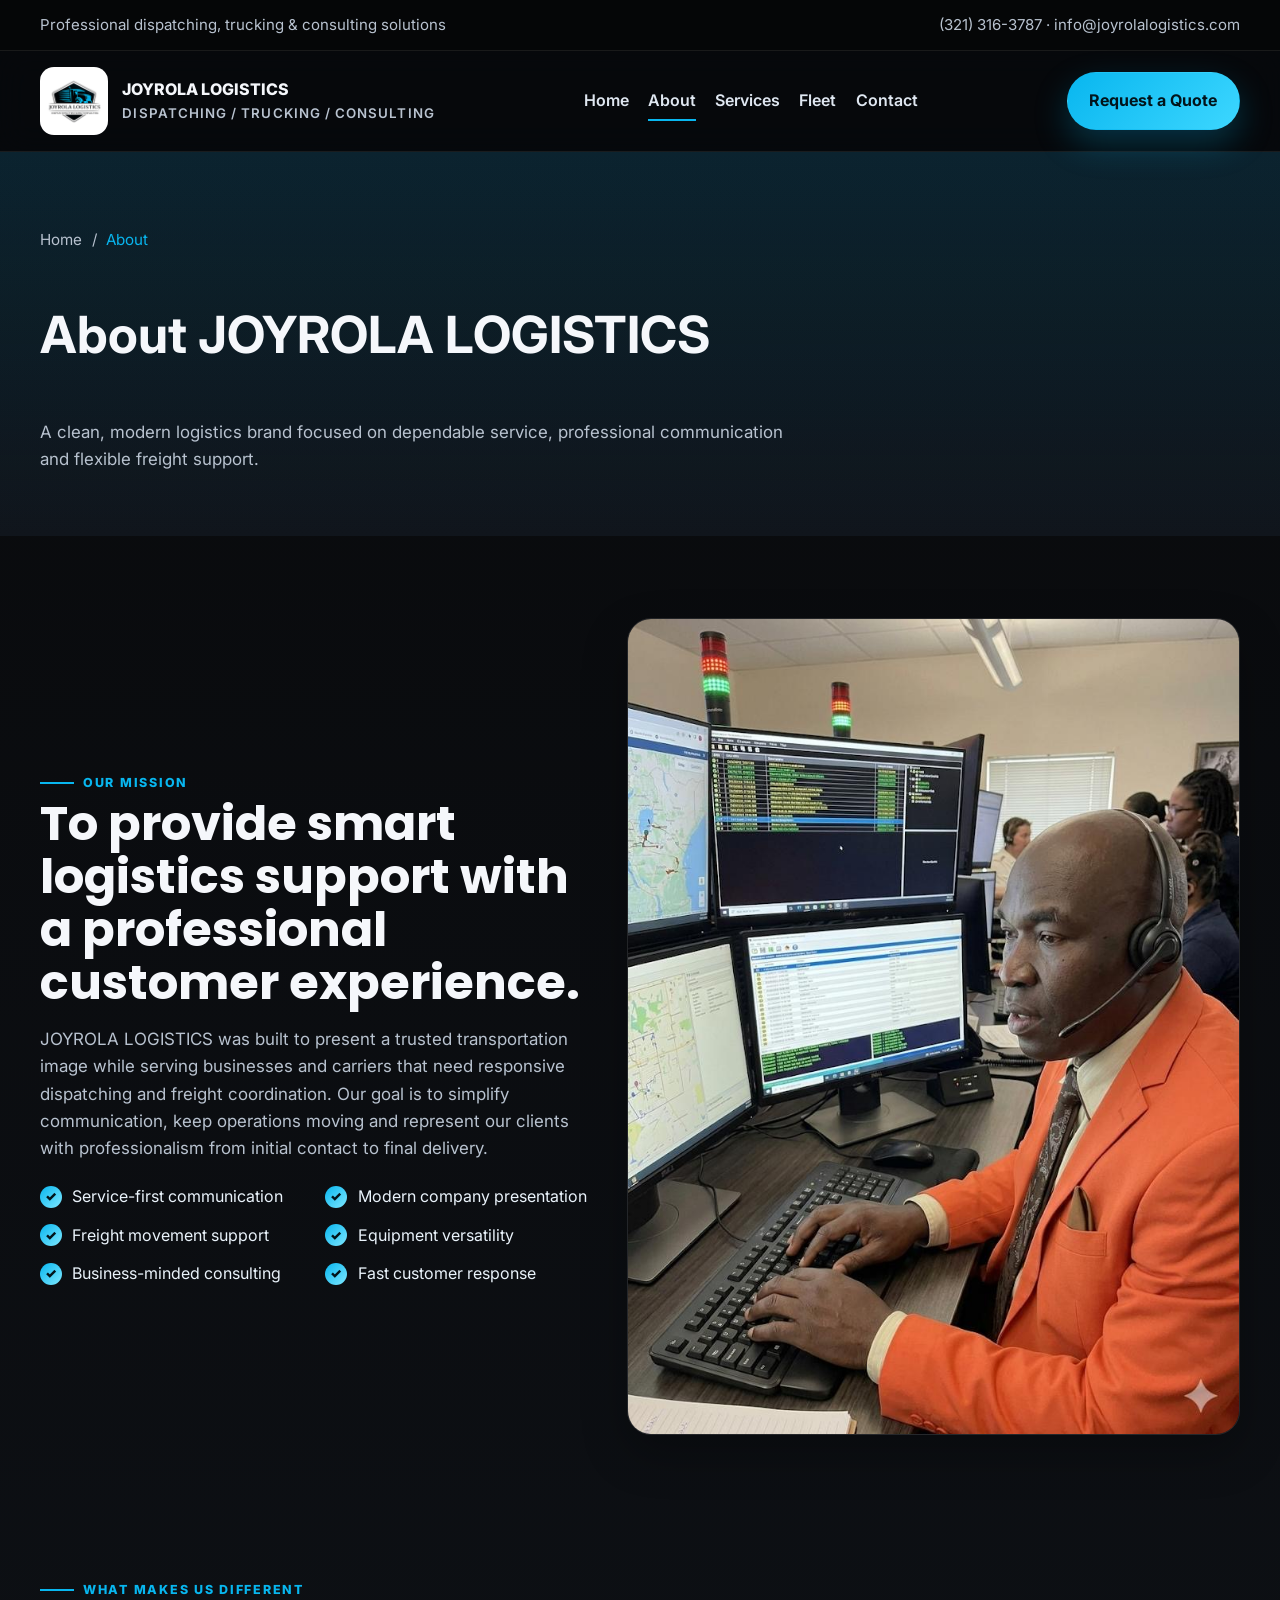
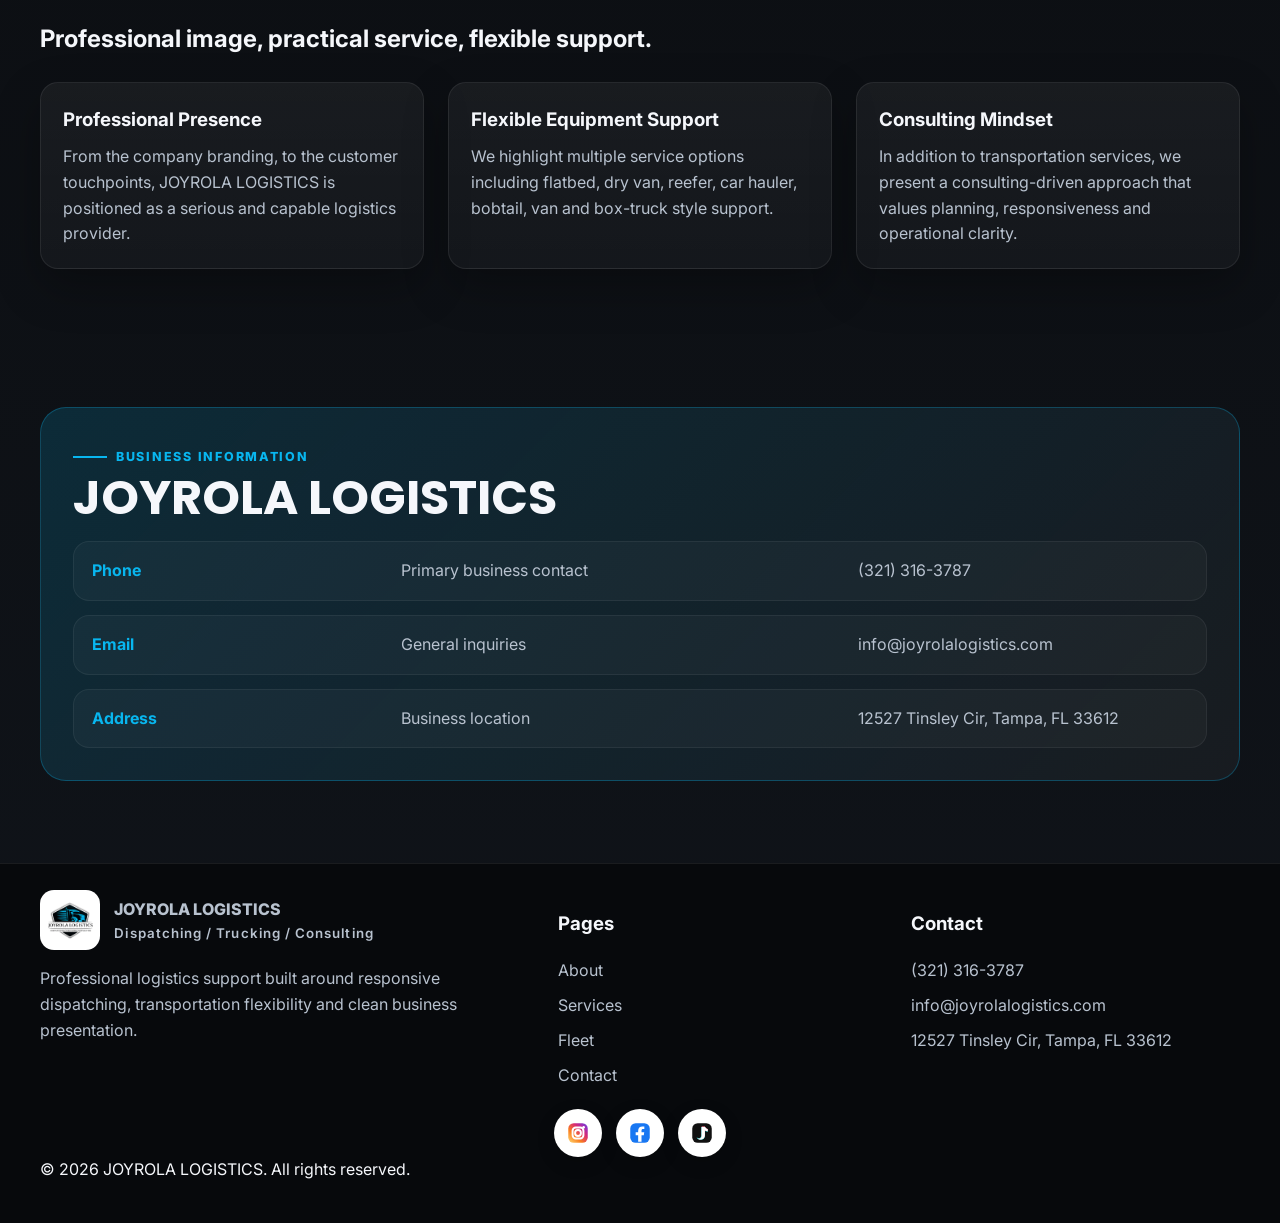
==== commit b360e9c6: "Update about.html" ====
--- a/about.html
+++ b/about.html
@@ -28,7 +28,7 @@
         <div>
           <span class="eyebrow">Our Mission</span>
           <h2>To provide smart logistics support with a professional customer experience.</h2>
-          <p class="lead">JOYROLA LOGISTICS was built to present a trusted transportation image while serving businesses and carriers that need responsive dispatching and freight coordination. Our goal is to simplify communication, keep operations moving and represent our clients with professionalism from first contact to final delivery.</p>
+          <p class="lead">JOYROLA LOGISTICS was built to present a trusted transportation image while serving businesses and carriers that need responsive dispatching and freight coordination. Our goal is to simplify communication, keep operations moving and represent our clients with professionalism from initial contact to final delivery.</p>
           <div class="checklist">
             <div class="check">Service-first communication</div>
             <div class="check">Modern company presentation</div>
@@ -50,7 +50,7 @@
         <span class="eyebrow">What Makes Us Different</span>
         <h2>Professional image, practical service, flexible support.</h2>
         <div class="grid-3" style="margin-top:1.5rem;">
-          <article class="card"><div class="card-body"><h3>Professional Presence</h3><p>From the company branding to the customer touchpoints, JOYROLA LOGISTICS is positioned as a serious and capable logistics provider.</p></div></article>
+          <article class="card"><div class="card-body"><h3>Professional Presence</h3><p>From the company branding, to the customer touchpoints, JOYROLA LOGISTICS is positioned as a serious and capable logistics provider.</p></div></article>
           <article class="card"><div class="card-body"><h3>Flexible Equipment Support</h3><p>We highlight multiple service options including flatbed, dry van, reefer, car hauler, bobtail, van and box-truck style support.</p></div></article>
           <article class="card"><div class="card-body"><h3>Consulting Mindset</h3><p>In addition to transportation services, we present a consulting-driven approach that values planning, responsiveness and operational clarity.</p></div></article>
         </div>
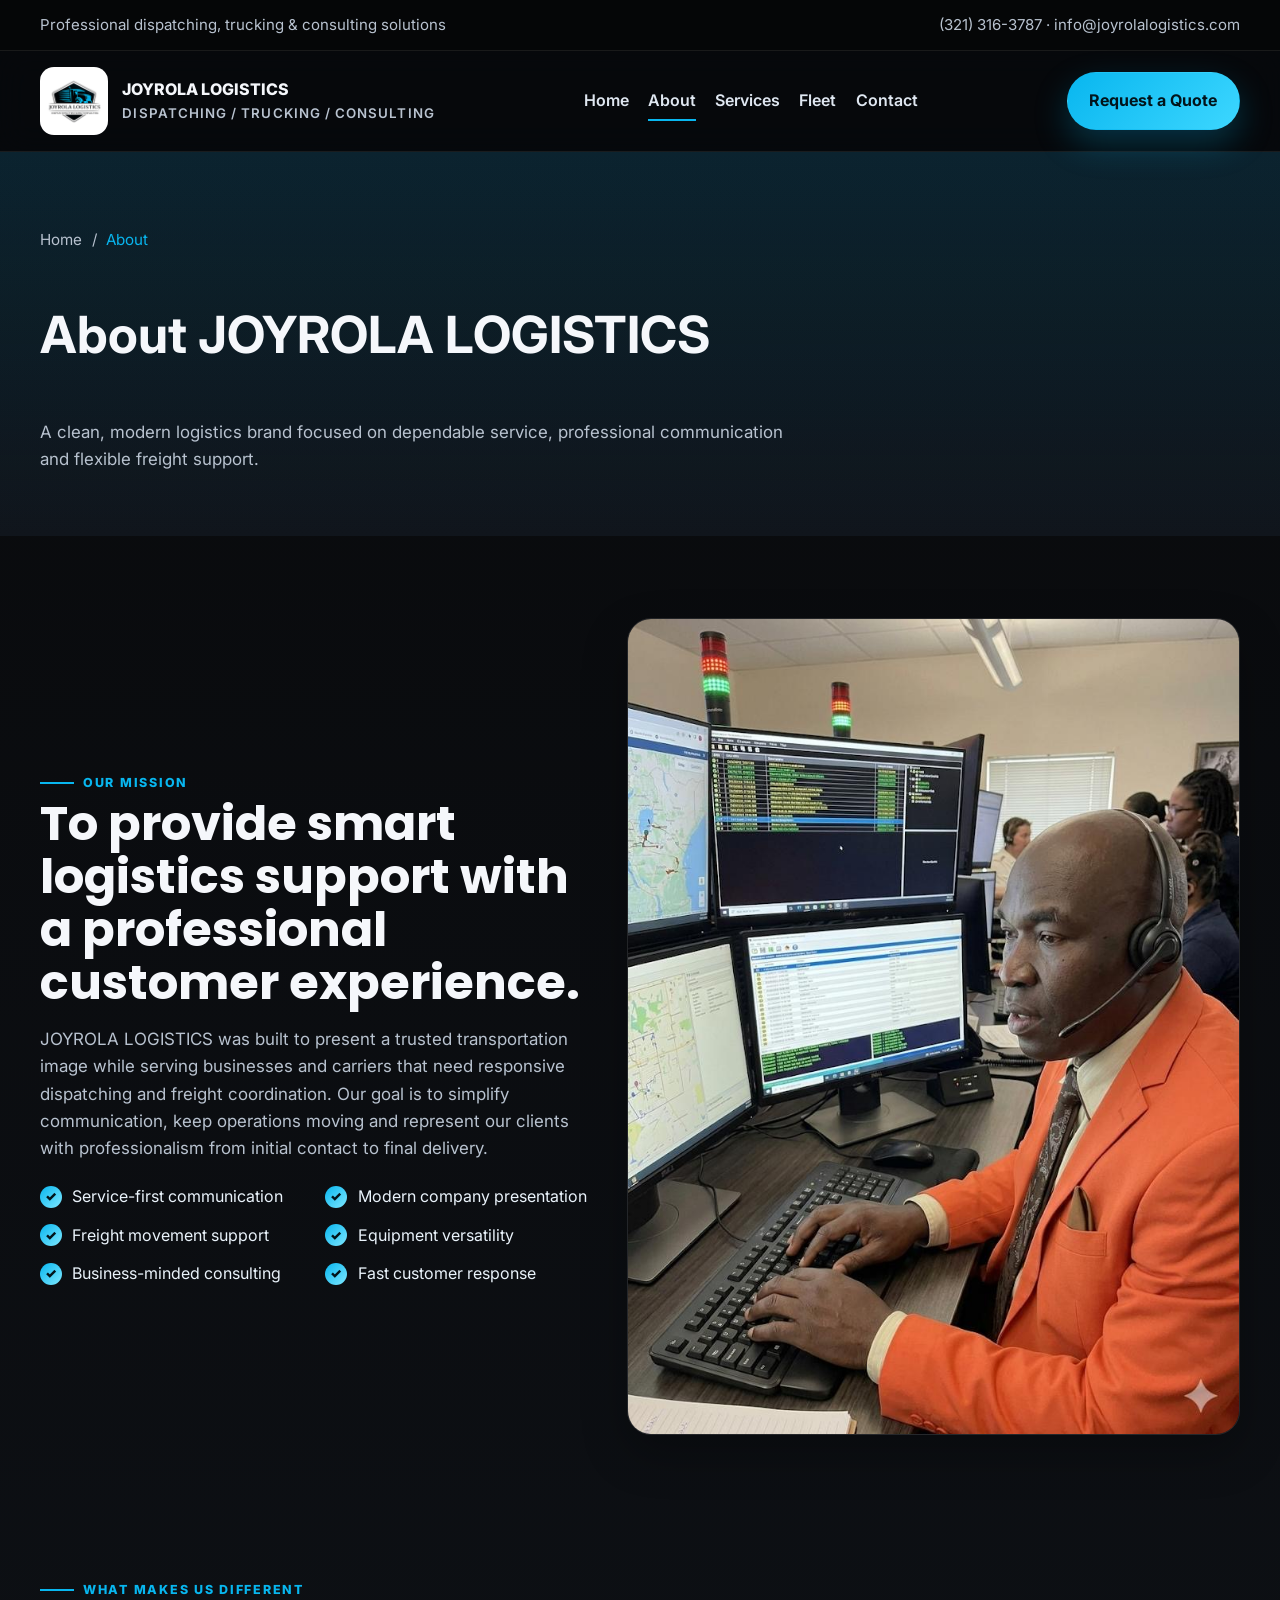
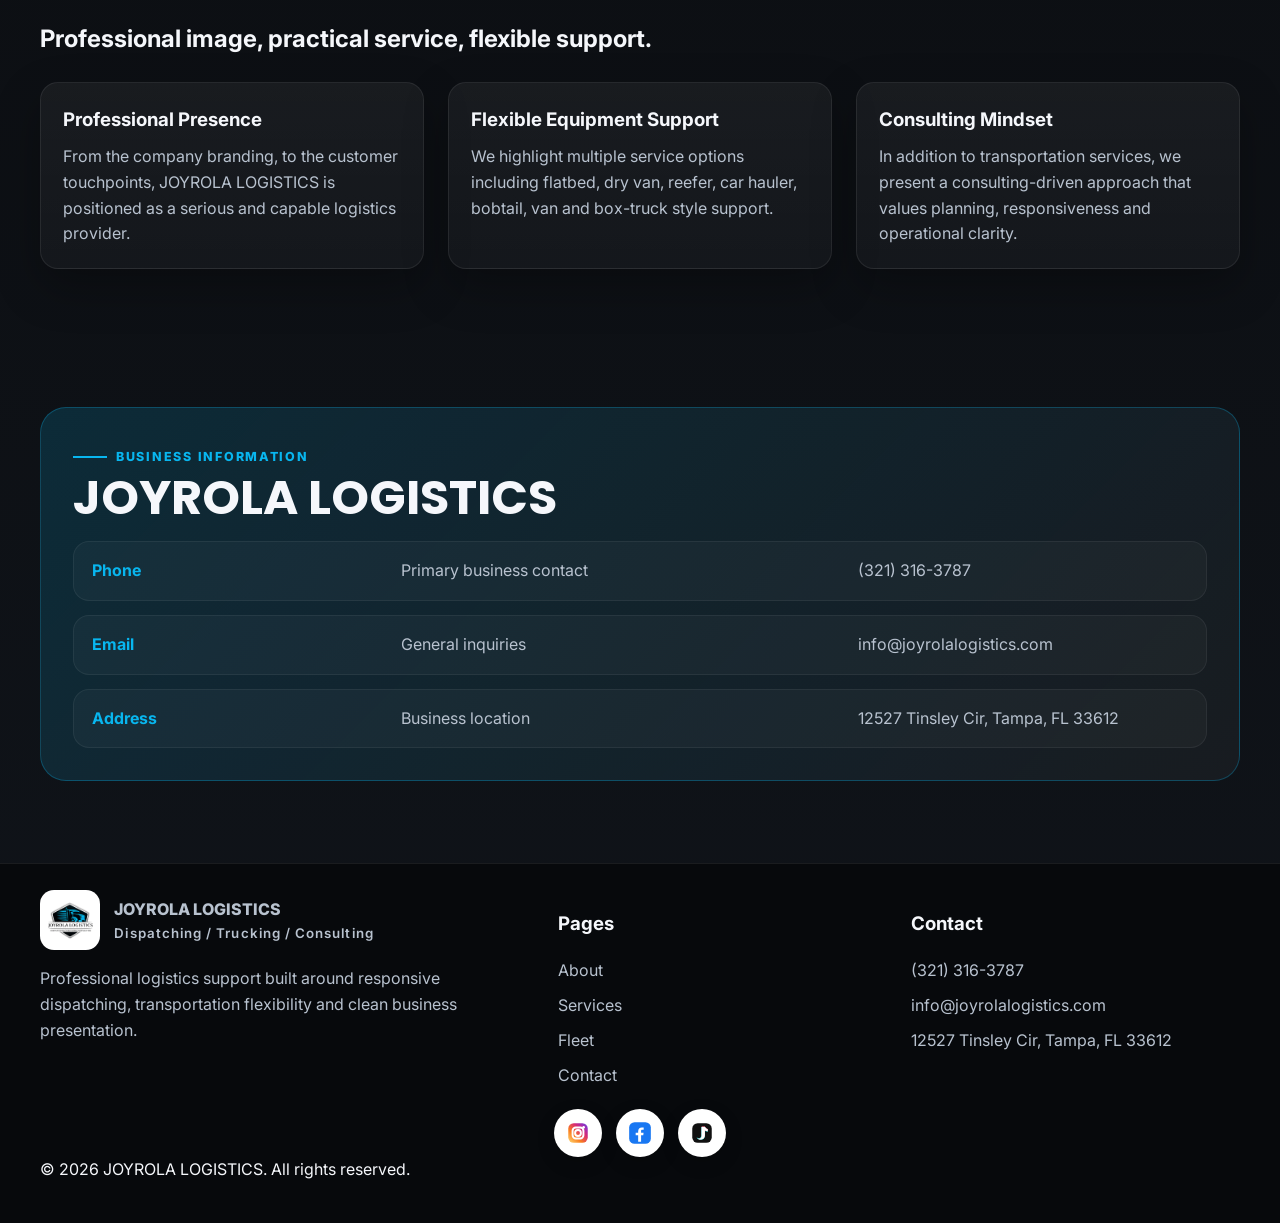
==== commit c583c5a3: "Update about.html" ====
--- a/about.html
+++ b/about.html
@@ -92,13 +92,12 @@
       </svg>
     </a>
 
-    <a href="https://www.facebook.com/joyrolalogistics" target="_blank" rel="noopener noreferrer" class="social-icon facebook" aria-label="Facebook">
-      <svg viewBox="0 0 24 24" aria-hidden="true">
-        <rect x="3" y="3" width="18" height="18" rx="5" fill="#1877F2"></rect>
-        <path d="M13.4 20v-6h2.1l.4-2.6h-2.5V9.8c0-.8.3-1.4 1.5-1.4H16V6.1c-.3 0-.9-.1-1.8-.1-2.4 0-3.9 1.4-3.9 4v1.4H8v2.6h2.3V20h3.1z" fill="#ffffff"></path>
-      </svg>
-    </a>
-
+    <a href="https://www.facebook.com/profile.php?id=61578480447333" target="_blank" rel="noopener noreferrer" class="social-icon" aria-label="Facebook">
+  <svg viewBox="0 0 24 24" xmlns="http://www.w3.org/2000/svg">
+    <rect x="2" y="2" width="20" height="20" rx="5" fill="#1877F2"/>
+    <path d="M13 20v-6h2l.3-2.3H13V10.2c0-.7.2-1.2 1.2-1.2h1.2V7h-1.7c-2.1 0-3.4 1.3-3.4 3.5v1.2H8v2.3h2.3V20H13z" fill="#fff"/>
+  </svg>
+</a>
     <a href="https://www.tiktok.com/@joyrolalogistics" target="_blank" rel="noopener noreferrer" class="social-icon tiktok" aria-label="TikTok">
       <svg viewBox="0 0 24 24" aria-hidden="true">
         <rect x="3" y="3" width="18" height="18" rx="5" fill="#111111"></rect>
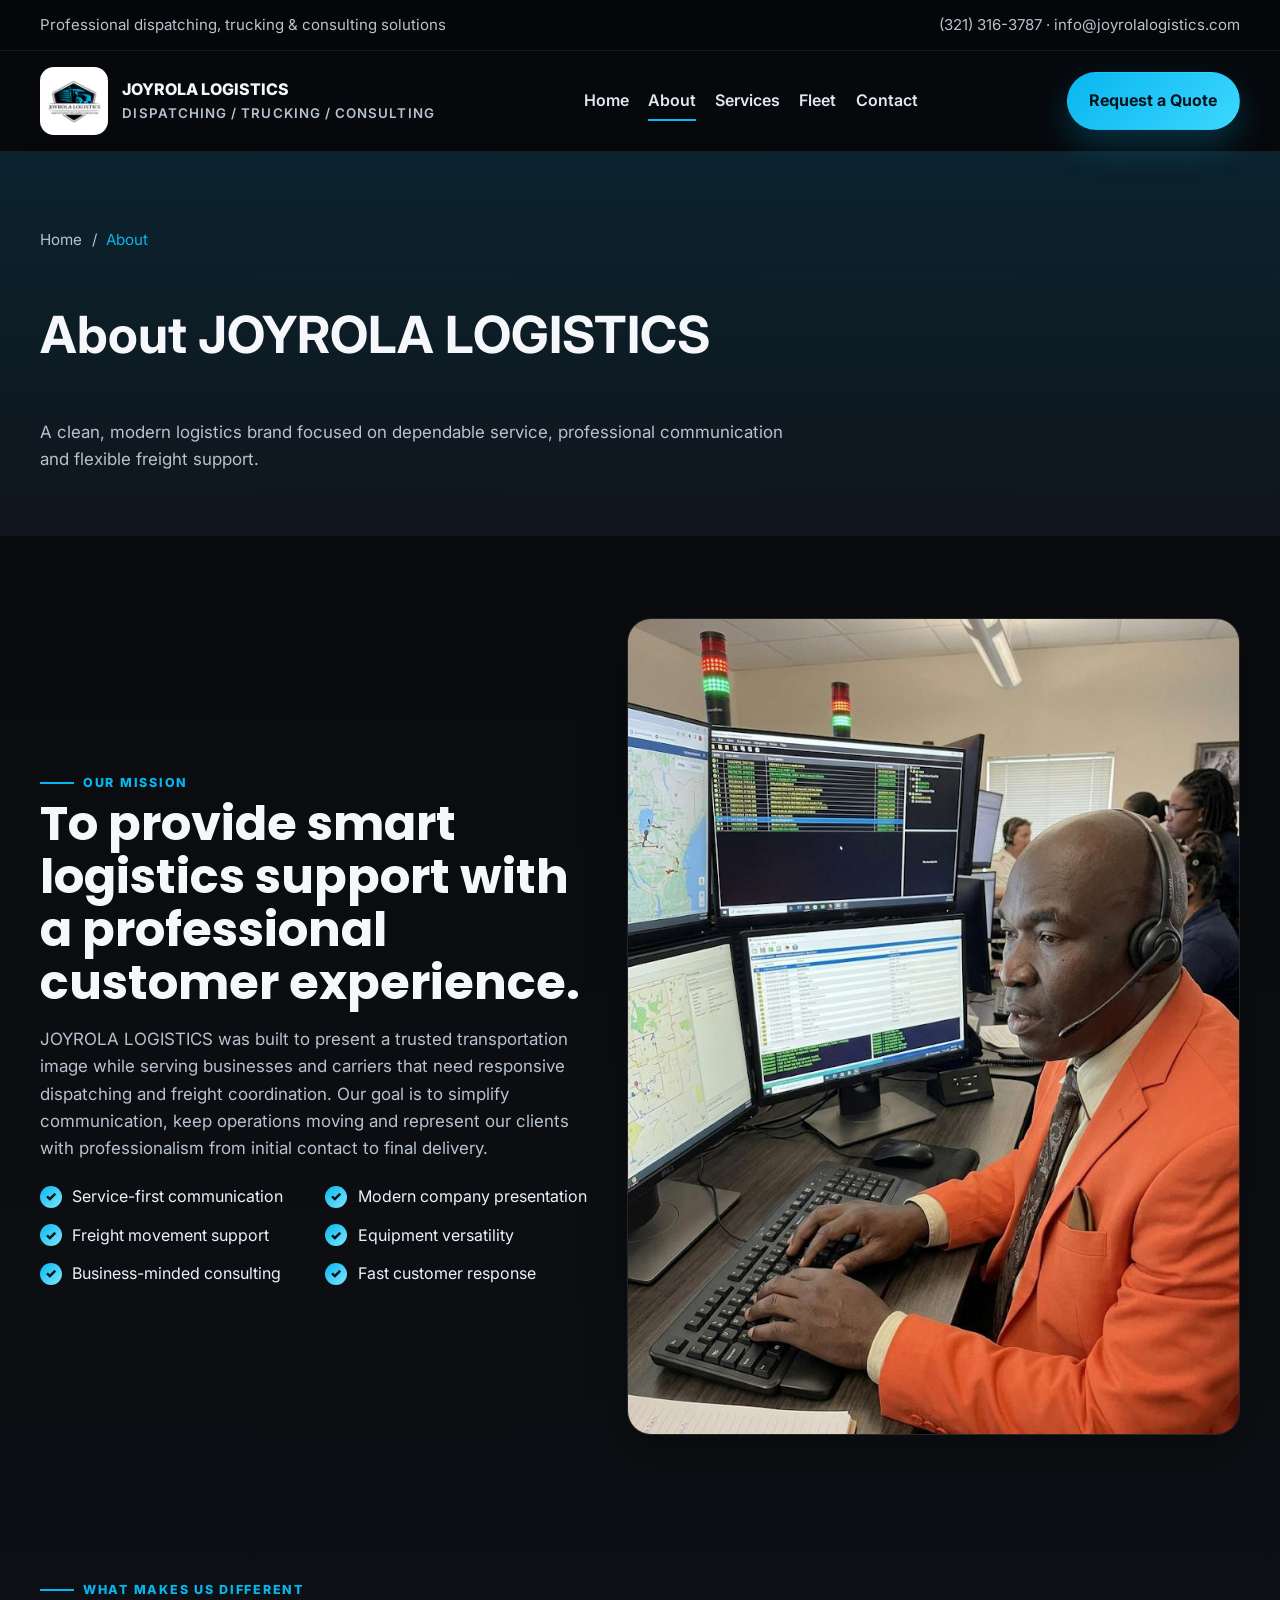
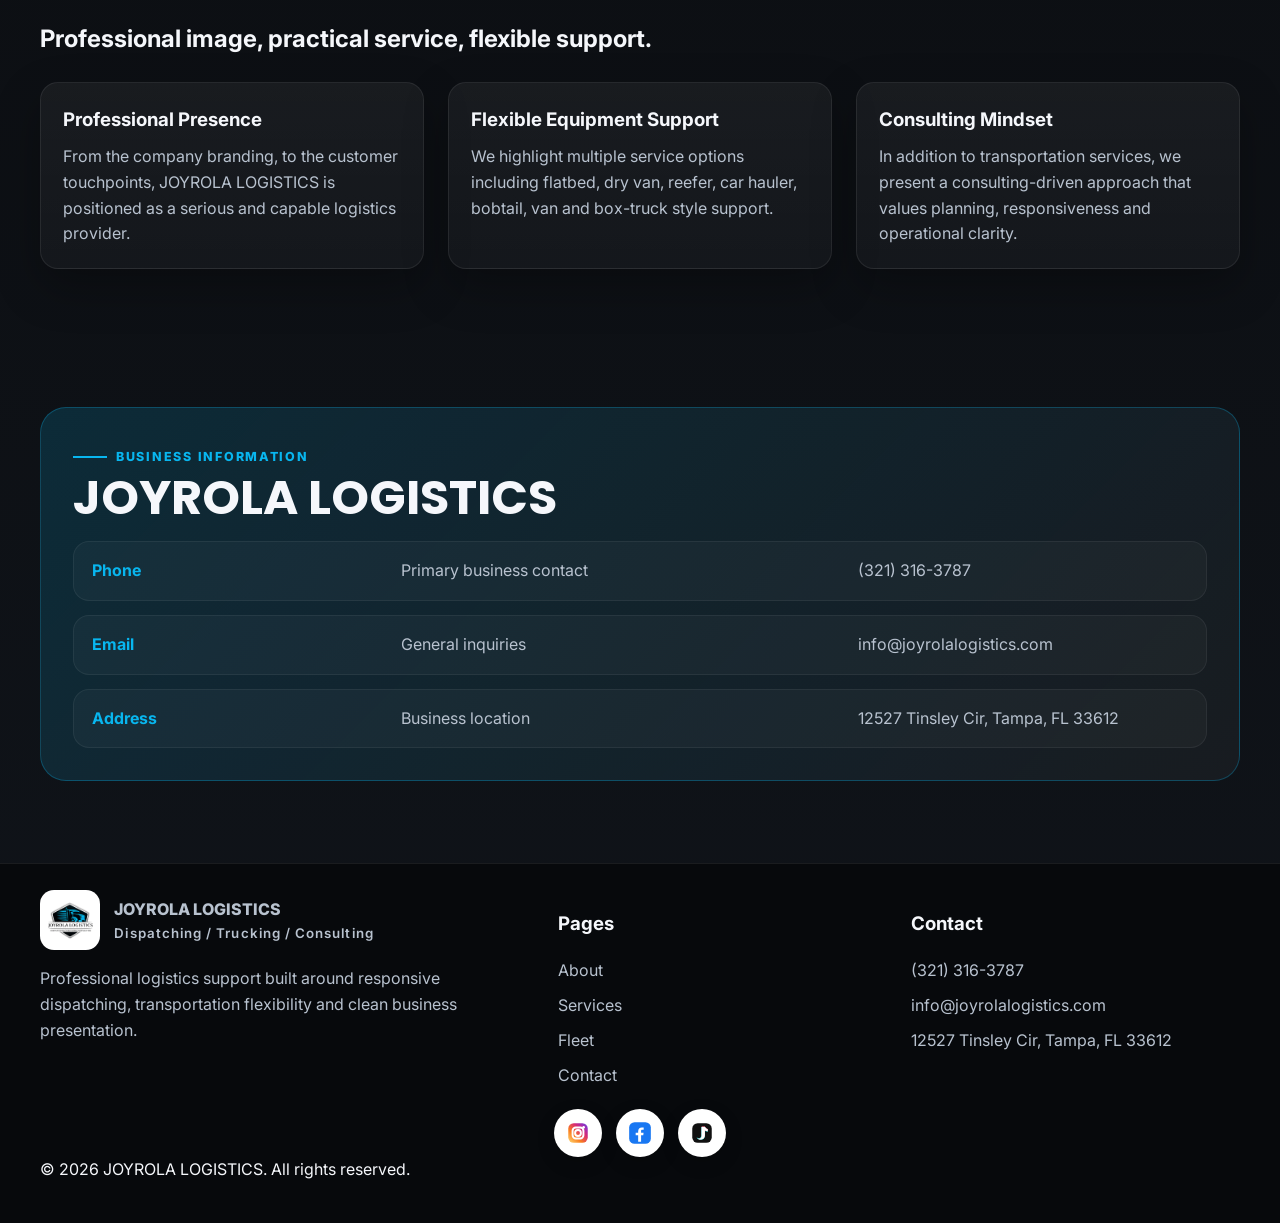
==== commit 1ec1b194: "Update about.html" ====
--- a/about.html
+++ b/about.html
@@ -39,7 +39,7 @@
           </div>
         </div>
         <div class="media-stack">
-          <img class="main" src="assets/images/office-team.JPG" alt="JOYROLA LOGISTICS office operations" />
+          <img class="main" src="assets/images/elias.jpg" alt="JOYROLA LOGISTICS office operations" />
          
         </div>
       </div>
